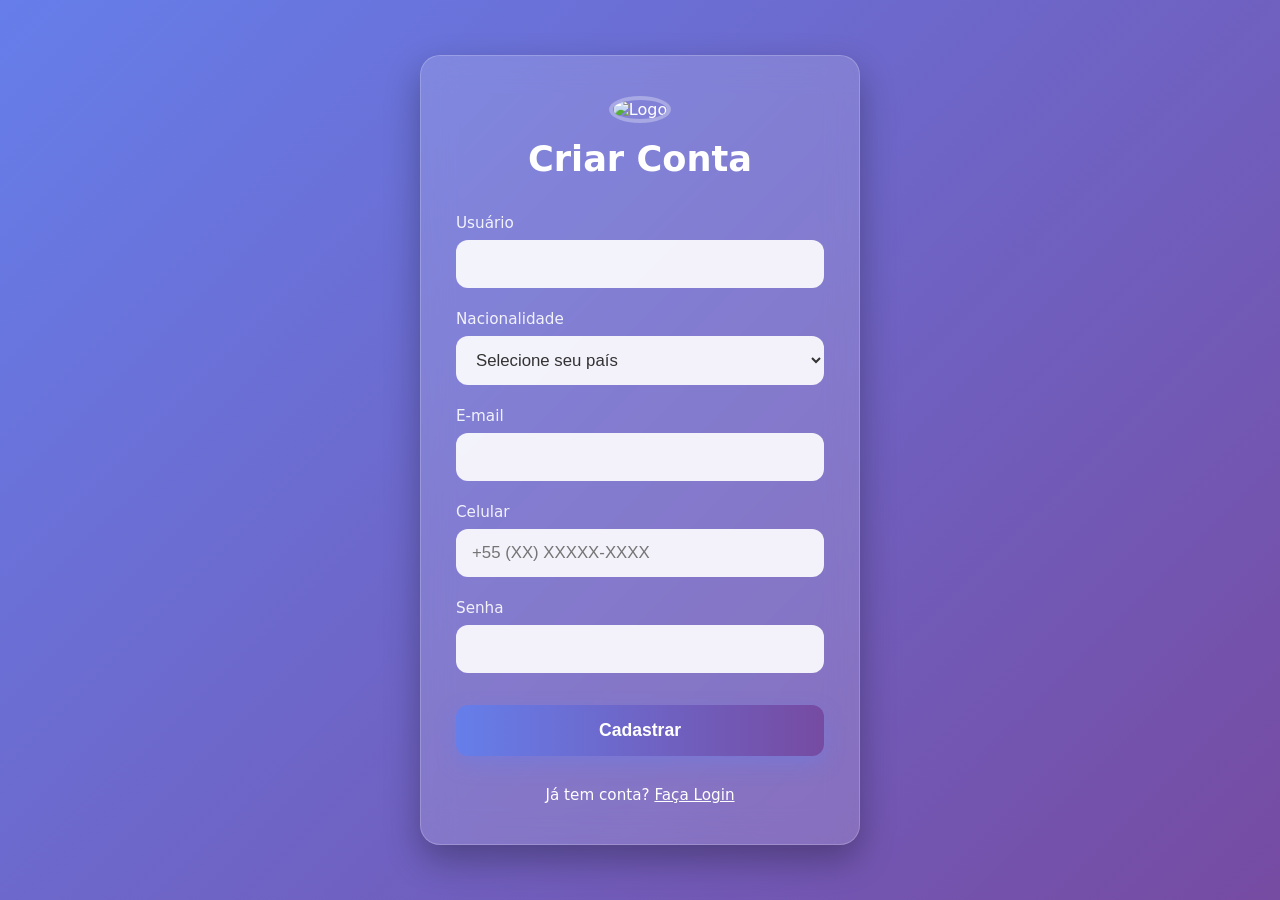
==== cadastro.html @ a25657d3 "Adiciona sistema de login com 2FA" ====
<!DOCTYPE html>
<html lang="pt-br">
<head>
    <meta charset="UTF-8">
    <meta name="viewport" content="width=device-width, initial-scale=1.0">
    <title>Criar Conta</title>
    <link rel="stylesheet" href="login.css">
</head>
<body>
    <div class="container">
        <div class="login-card">
            <div class="header">
                <img src="https://tse2.mm.bing.net/th/id/OIP.PBvNGgUOQE2NLr8KnneGvAHaEo?r=0&rs=1&pid=ImgDetMain&o=7&rm=3" 
                     alt="Logo" class="logo">
                <h1>Criar Conta</h1>
            </div>

            <form id="cadastroForm">
                <div class="input-group">
                    <label for="username">Usuário</label>
                    <input type="text" id="username" required>
                </div>

                <div class="input-group">
                    <label for="nationality">Nacionalidade</label>
                    <select id="nationality" required>
                        <option value="">Selecione seu país</option>
                        <option value="BR">🇧🇷 Brasil</option>
                        <option value="PT">🇵🇹 Portugal</option>
                        <option value="AO">🇦🇴 Angola</option>
                        <option value="US">🇺🇸 Estados Unidos</option>
                        <option value="ES">🇪🇸 Espanha</option>
                        <option value="AR">🇦🇷 Argentina</option>
                        <option value="MX">🇲🇽 México</option>
                    </select>
                </div>

                <div class="input-group">
                    <label for="email">E-mail</label>
                    <input type="email" id="email" required>
                </div>

                <div class="input-group">
                    <label for="phone">Celular</label>
                    <input type="tel" id="phone" placeholder="+55 (XX) XXXXX-XXXX">
                </div>

                <div class="input-group">
                    <label for="password">Senha</label>
                    <input type="password" id="password" required>
                </div>

                <button type="submit" class="btn-login">Cadastrar</button>
            </form>

            <div class="footer-links">
                <p>Já tem conta? <a href="login.html" style="color:white;">Faça Login</a></p>
            </div>
        </div>
    </div>

    <script>
        document.getElementById('cadastroForm').addEventListener('submit', function(e) {
            e.preventDefault(); // Impede envio real do formulário
            
            // Aqui você pode adicionar validações simples se quiser
            
            // Redireciona direto para a configuração de 2FA
            window.location.href = "config2etapas.html";
        });
    </script>
</body>
</html>
---- login.css ----
* {
    margin: 0;
    padding: 0;
    box-sizing: border-box;
}

body {
    font-family: 'Segoe UI', system-ui, -apple-system, sans-serif;
    background: linear-gradient(135deg, #667eea 0%, #764ba2 100%);
    min-height: 100vh;
    display: flex;
    align-items: center;
    justify-content: center;
    padding: 20px;
}

.container {
    width: 100%;
    max-width: 440px;
}

.login-card {
    background: rgba(255, 255, 255, 0.15);
    backdrop-filter: blur(16px);
    border-radius: 20px;
    border: 1px solid rgba(255, 255, 255, 0.2);
    padding: 40px 35px;
    box-shadow: 0 15px 35px rgba(0, 0, 0, 0.3);
    color: white;
}

.header {
    text-align: center;
    margin-bottom: 35px;
}

.logo {
    width: 90px;
    height: 90px;
    border-radius: 50%;
    object-fit: cover;
    margin-bottom: 15px;
    border: 4px solid rgba(255, 255, 255, 0.3);
}

h1 {
    font-size: 2.2rem;
    font-weight: 600;
    margin-bottom: 8px;
}

.subtitle {
    color: rgba(255, 255, 255, 0.85);
    font-size: 1rem;
}

.input-group {
    margin-bottom: 22px;
}

.input-group label {
    display: block;
    margin-bottom: 8px;
    font-size: 0.95rem;
    font-weight: 500;
    color: rgba(255, 255, 255, 0.9);
}

.input-group input,
.input-group select {
    width: 100%;
    padding: 14px 16px;
    border: none;
    border-radius: 12px;
    background: rgba(255, 255, 255, 0.9);
    color: #333;
    font-size: 1.05rem;
    transition: all 0.3s ease;
}

.input-group select {
    cursor: pointer;
}

.input-group input:focus,
.input-group select:focus {
    outline: none;
    box-shadow: 0 0 0 3px rgba(102, 126, 234, 0.5);
    background: white;
}

.btn-login {
    width: 100%;
    padding: 15px;
    margin-top: 10px;
    background: linear-gradient(to right, #667eea, #764ba2);
    color: white;
    border: none;
    border-radius: 12px;
    font-size: 1.1rem;
    font-weight: 600;
    cursor: pointer;
    transition: all 0.3s ease;
    box-shadow: 0 8px 20px rgba(102, 126, 234, 0.4);
}

.btn-login:hover {
    transform: translateY(-3px);
    box-shadow: 0 12px 25px rgba(102, 126, 234, 0.5);
}

.footer-links {
    margin-top: 30px;
    text-align: center;
    font-size: 0.95rem;
}

.forgot, .back {
    color: rgba(255, 255, 255, 0.85);
    text-decoration: none;
    display: block;
    margin-bottom: 12px;
}

.register {
    color: white;
    text-decoration: none;
    font-weight: 500;
}

.forgot:hover, .register:hover, .back:hover {
    text-decoration: underline;
}

/* Responsivo */
@media (max-width: 480px) {
    .login-card {
        padding: 30px 25px;
    }
    h1 {
        font-size: 1.9rem;
    }
}

/* Estilos extras para as novas páginas */
.hidden {
    display: none;
}

input[type="tel"], input[type="email"] {
    font-size: 1.05rem;
}

/* Estilo para o campo de código 2FA */
input[placeholder="000000"] {
    font-weight: 600;
}
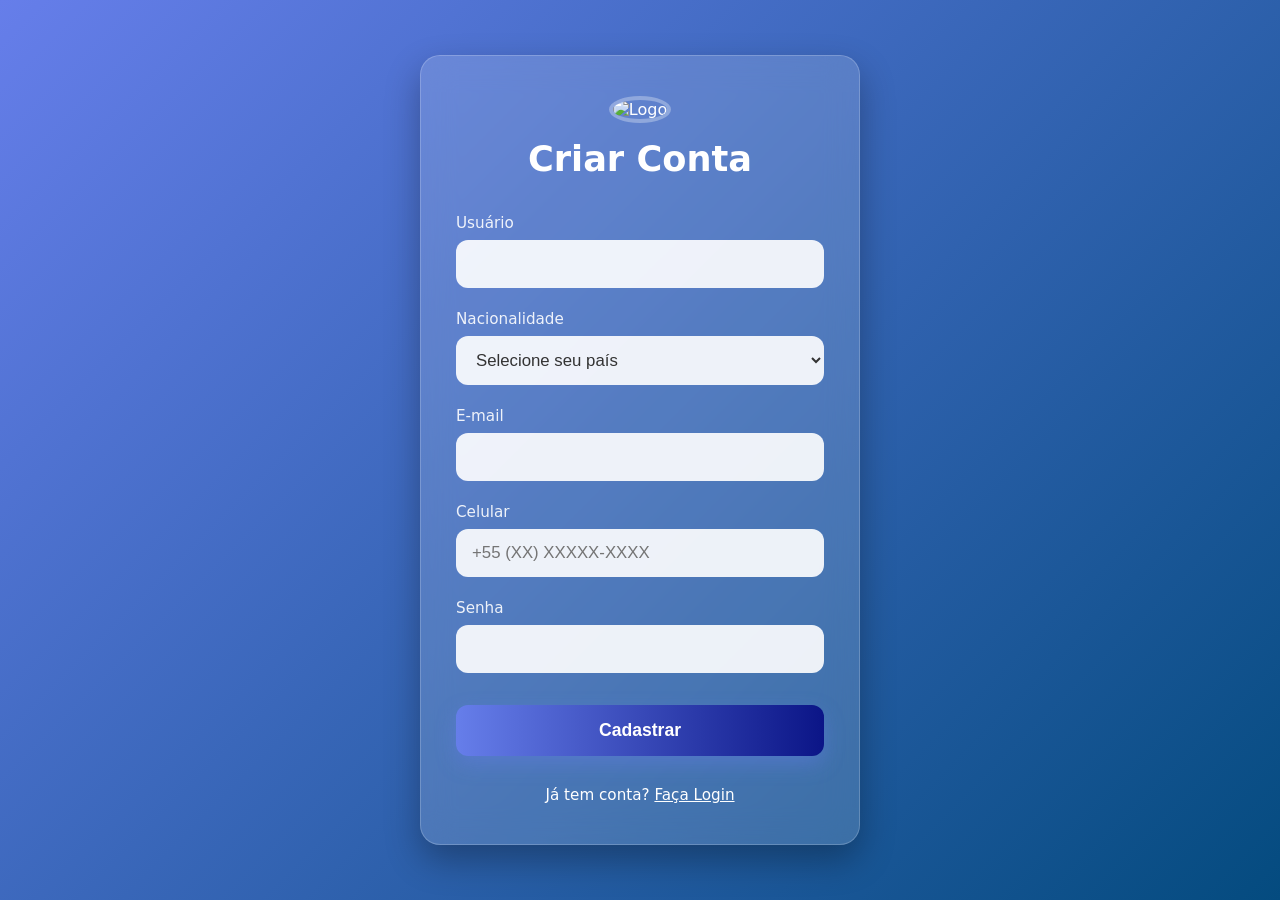
==== commit 5f20580f: "Atualiza cores e foto de perfil" ====
--- a/cadastro.html
+++ b/cadastro.html
@@ -10,7 +10,7 @@
     <div class="container">
         <div class="login-card">
             <div class="header">
-                <img src="https://tse2.mm.bing.net/th/id/OIP.PBvNGgUOQE2NLr8KnneGvAHaEo?r=0&rs=1&pid=ImgDetMain&o=7&rm=3" 
+                <img src="https://i.pinimg.com/736x/d9/d8/8e/d9d88e3d1f74e2b8ced3df051cecb81d.jpg" 
                      alt="Logo" class="logo">
                 <h1>Criar Conta</h1>
             </div>
--- a/login.css
+++ b/login.css
@@ -6,7 +6,7 @@
 
 body {
     font-family: 'Segoe UI', system-ui, -apple-system, sans-serif;
-    background: linear-gradient(135deg, #667eea 0%, #764ba2 100%);
+    background: linear-gradient(135deg, #667eea 0%, #044b7f 100%);
     min-height: 100vh;
     display: flex;
     align-items: center;
@@ -93,7 +93,7 @@
     width: 100%;
     padding: 15px;
     margin-top: 10px;
-    background: linear-gradient(to right, #667eea, #764ba2);
+    background: linear-gradient(to right, #667eea, #0b1587);
     color: white;
     border: none;
     border-radius: 12px;
